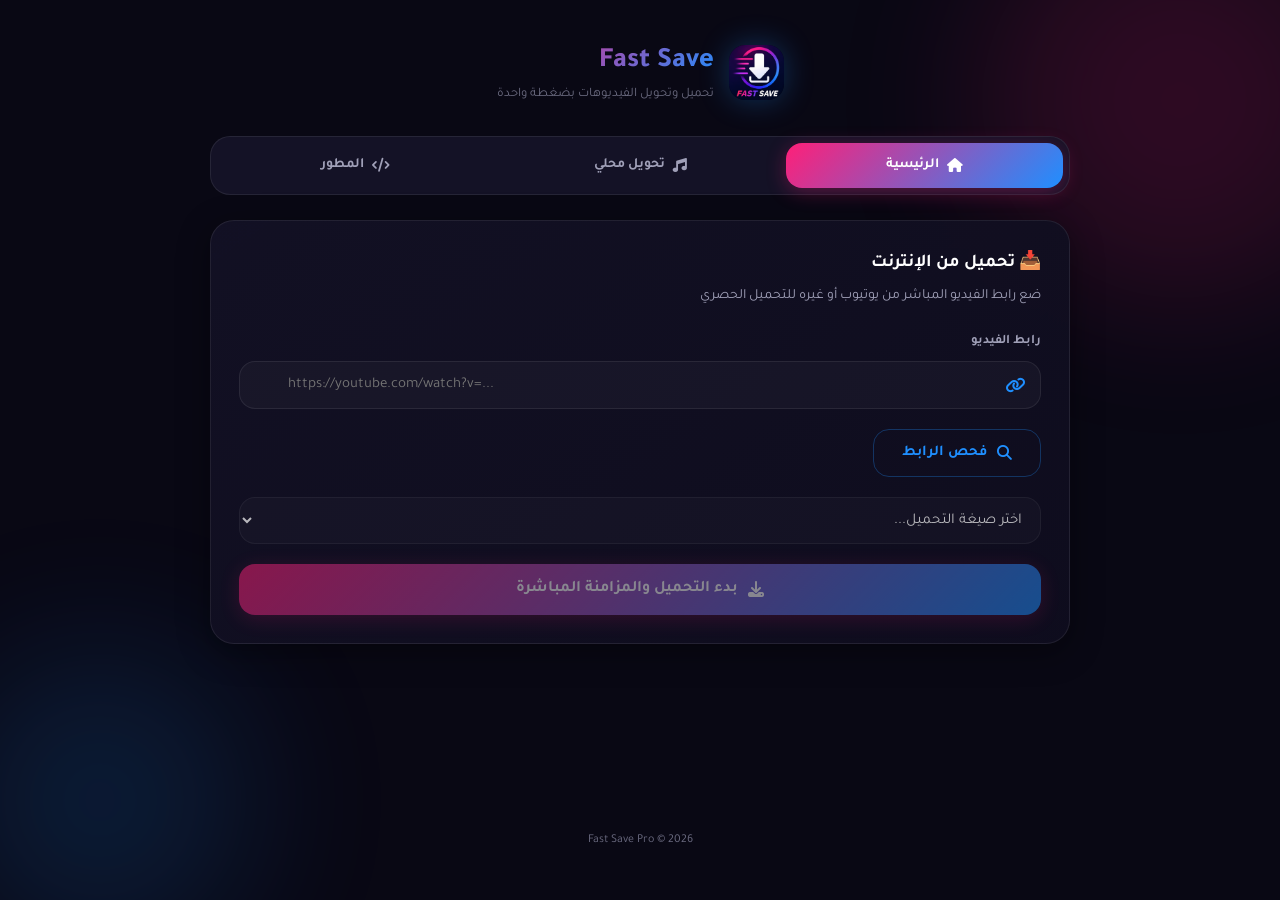
==== index.html @ 87eda882 "Update index.html" ====
<!DOCTYPE html>
<html lang="ar" dir="rtl">
<head>
    <meta charset="UTF-8">
    <meta name="viewport" content="width=device-width, initial-scale=1.0">
    <title>Fast Save - تحميل الفيديوهات والصوت</title>
    <link rel="icon" type="image/png" href="icon.png">
    <link href="https://fonts.googleapis.com/css2?family=Tajawal:wght@300;400;500;700;800;900&display=swap" rel="stylesheet">
    <link rel="stylesheet" href="https://cdnjs.cloudflare.com/ajax/libs/font-awesome/6.5.1/css/all.min.css">
    <style>
        :root {
            --bg-deep: #090814;
            --bg-card: #141226;
            --pink-neon: #FF1F78;
            --pink-glow: rgba(255, 31, 120, 0.3);
            --blue-electric: #1F8FFF;
            --blue-glow: rgba(31, 143, 255, 0.3);
            --text-primary: #ffffff;
            --text-secondary: #a0a0b8;
            --text-muted: #6b6b80;
            --border-subtle: rgba(255, 255, 255, 0.08);
            --shadow-card: 0 8px 32px rgba(0, 0, 0, 0.4);
            --gradient-pink-blue: linear-gradient(135deg, var(--pink-neon), var(--blue-electric));
            --gradient-card: linear-gradient(145deg, rgba(20, 18, 38, 0.9), rgba(15, 13, 30, 0.95));
        }

        * { margin: 0; padding: 0; box-sizing: border-box; }

        body {
            font-family: 'Tajawal', sans-serif;
            background: var(--bg-deep);
            color: var(--text-primary);
            min-height: 100vh;
            overflow-x: hidden;
            line-height: 1.6;
        }

        .bg-animation {
            position: fixed; top: 0; left: 0; width: 100%; height: 100%;
            z-index: 0; overflow: hidden; pointer-events: none;
        }

        .bg-animation .orb {
            position: absolute; border-radius: 50%; filter: blur(80px); opacity: 0.15;
            animation: float 20s infinite ease-in-out;
        }

        .bg-animation .orb-1 { width: 400px; height: 400px; background: var(--pink-neon); top: -100px; right: -100px; }
        .bg-animation .orb-2 { width: 300px; height: 300px; background: var(--blue-electric); bottom: -50px; left: -50px; animation-delay: -5s; }

        @keyframes float {
            0%, 100% { transform: translate(0, 0) scale(1); }
            50% { transform: translate(-20px, 20px) scale(0.9); }
        }

        .app-container {
            position: relative; z-index: 2; max-width: 900px; margin: 0 auto;
            padding: 20px; min-height: 100vh; display: flex; flex-direction: column;
        }

        .app-header {
            display: flex; align-items: center; justify-content: center;
            padding: 20px 0 30px; gap: 15px;
        }

        .app-header .logo-icon {
            width: 55px; height: 55px; border-radius: 16px; display: flex;
            align-items: center; justify-content: center; overflow: hidden;
            box-shadow: 0 0 30px var(--blue-glow);
        }

        .app-header .logo-icon img { width: 100%; height: 100%; object-fit: cover; }

        .app-header h1 {
            font-size: 28px; font-weight: 800;
            background: var(--gradient-pink-blue);
            -webkit-background-clip: text; -webkit-text-fill-color: transparent;
        }

        .nav-tabs {
            display: flex; gap: 8px; margin-bottom: 25px; background: var(--bg-card);
            padding: 6px; border-radius: 20px; border: 1px solid var(--border-subtle);
        }

        .nav-tab {
            flex: 1; padding: 14px 20px; border: none; background: transparent;
            color: var(--text-secondary); font-family: 'Tajawal', sans-serif;
            font-size: 14px; font-weight: 600; border-radius: 16px; cursor: pointer;
            transition: all 0.3s; display: flex; align-items: center; justify-content: center; gap: 8px;
        }

        .nav-tab.active {
            color: var(--text-primary); background: var(--gradient-pink-blue);
            box-shadow: 0 4px 20px rgba(255, 31, 120, 0.3);
        }

        .card {
            background: var(--gradient-card); border: 1px solid var(--border-subtle);
            border-radius: 24px; padding: 28px; margin-bottom: 20px;
            box-shadow: var(--shadow-card); backdrop-filter: blur(20px);
        }

        .card-title { font-size: 18px; font-weight: 700; margin-bottom: 8px; }
        .card-desc { font-size: 14px; color: var(--text-secondary); margin-bottom: 24px; }

        .input-group { margin-bottom: 20px; }
        .input-label { display: block; font-size: 13px; font-weight: 600; color: var(--text-secondary); margin-bottom: 8px; }

        .input-wrapper { position: relative; }
        .input-wrapper i {
            position: absolute; right: 16px; top: 50%; transform: translateY(-50%);
            color: var(--blue-electric); font-size: 16px;
        }

        .input-field {
            width: 100%; padding: 14px 16px 14px 48px; background: rgba(255, 255, 255, 0.03);
            border: 1px solid var(--border-subtle); border-radius: 16px; color: var(--text-primary);
            font-family: 'Tajawal', sans-serif; font-size: 15px; outline: none; transition: all 0.3s;
        }

        .input-field:focus { border-color: var(--pink-neon); box-shadow: 0 0 0 3px var(--pink-glow); }

        .btn {
            display: inline-flex; align-items: center; justify-content: center; gap: 10px;
            padding: 14px 28px; border: none; border-radius: 16px; font-family: 'Tajawal', sans-serif;
            font-size: 15px; font-weight: 700; cursor: pointer; transition: all 0.3s;
        }

        .btn-primary { background: var(--gradient-pink-blue); color: white; box-shadow: 0 4px 20px var(--pink-glow); }
        .btn-primary:hover { transform: translateY(-2px); box-shadow: 0 8px 30px var(--pink-glow); }
        .btn-secondary { background: transparent; color: var(--blue-electric); border: 1px solid rgba(31, 143, 255, 0.3); }
        .btn-success { background: linear-gradient(135deg, #00c853, #00e676); color: white; }
        .btn:disabled { opacity: 0.5; cursor: not-allowed; transform: none !important; }
        .btn-full { width: 100%; padding: 16px; font-size: 16px; }

        .select-field {
            width: 100%; padding: 14px; background: rgba(255, 255, 255, 0.03);
            border: 1px solid var(--border-subtle); border-radius: 16px; color: var(--text-primary);
            font-family: 'Tajawal', sans-serif; font-size: 15px; outline: none; margin-bottom: 20px;
        }

        .select-field option { background: var(--bg-card); color: var(--text-primary); }

        .status-message {
            text-align: center; padding: 12px; border-radius: 12px; font-size: 14px;
            font-weight: 500; margin-top: 15px; display: none;
        }

        .status-message.show { display: block; }
        .status-info { background: rgba(31, 143, 255, 0.1); color: var(--blue-electric); border: 1px solid rgba(31, 143, 255, 0.2); }
        .status-success { background: rgba(0, 200, 83, 0.1); color: #00e676; border: 1px solid rgba(0, 200, 83, 0.2); }
        .status-error { background: rgba(255, 50, 50, 0.1); color: #ff5252; border: 1px solid rgba(255, 50, 50, 0.2); }

        .upload-area {
            border: 2px dashed rgba(31, 143, 255, 0.3); border-radius: 20px; padding: 40px 20px;
            text-align: center; cursor: pointer; transition: all 0.3s; margin-bottom: 20px;
        }

        .upload-area:hover { border-color: var(--blue-electric); background: rgba(31, 143, 255, 0.05); }

        .section { display: none; }
        .section.active { display: block; }

        .app-footer { text-align: center; padding: 30px 0; color: var(--text-muted); font-size: 12px; margin-top: auto; }

        .spinner {
            display: inline-block; width: 18px; height: 18px; border: 2px solid rgba(255, 255, 255, 0.3);
            border-top-color: white; border-radius: 50%; animation: spin 0.8s linear infinite;
        }
        @keyframes spin { to { transform: rotate(360deg); } }
    </style>
</head>
<body>
    <div class="bg-animation">
        <div class="orb orb-1"></div>
        <div class="orb orb-2"></div>
    </div>

    <div class="app-container">
        <!-- Header -->
        <header class="app-header">
            <div class="logo-icon">
                <img src="icon.png" alt="Fast Save Logo" onerror="this.style.display='none'">
            </div>
            <div>
                <h1>Fast Save</h1>
                <div style="font-size: 13px; color: var(--text-muted);">تحميل وتحويل الفيديوهات بضغطة واحدة</div>
            </div>
        </header>

        <!-- Navigation -->
        <nav class="nav-tabs">
            <button class="nav-tab active" onclick="switchTab(0)"><i class="fas fa-home"></i> <span>الرئيسية</span></button>
            <button class="nav-tab" onclick="switchTab(1)"><i class="fas fa-music"></i> <span>تحويل محلي</span></button>
            <button class="nav-tab" onclick="switchTab(2)"><i class="fas fa-code"></i> <span>المطور</span></button>
        </nav>

        <!-- Download Section -->
        <section class="section active" id="section-download">
            <div class="card">
                <h2 class="card-title">📥 تحميل من الإنترنت</h2>
                <p class="card-desc">ضع رابط الفيديو المباشر من يوتيوب أو غيره للتحميل الحصري</p>

                <div class="input-group">
                    <label class="input-label">رابط الفيديو</label>
                    <div class="input-wrapper">
                        <i class="fas fa-link"></i>
                        <input type="text" class="input-field" id="urlInput" placeholder="https://youtube.com/watch?v=..." dir="ltr">
                    </div>
                </div>

                <div style="margin-bottom: 20px;">
                    <button class="btn btn-secondary" id="checkBtn" onclick="checkLink()">
                        <i class="fas fa-search"></i> فحص الرابط
                    </button>
                </div>

                <select class="select-field" id="formatSelect" disabled>
                    <option value="">اختر صيغة التحميل...</option>
                </select>

                <button class="btn btn-primary btn-full" id="downloadBtn" disabled onclick="startDownload()">
                    <i class="fas fa-download"></i> بدء التحميل والمزامنة المباشرة
                </button>

                <div class="status-message" id="downloadStatus"></div>
            </div>
        </section>

        <!-- Convert Section -->
        <section class="section" id="section-convert">
            <div class="card">
                <h2 class="card-title">🎵 تحويل فيديو محلي إلى MP3</h2>
                <p class="card-desc">اختر ملف من جهازك واستخرج منه الصوت</p>

                <div class="upload-area" onclick="document.getElementById('videoInput').click()">
                    <i class="fas fa-cloud-upload-alt" style="font-size: 40px; color: var(--blue-electric); margin-bottom: 10px;"></i>
                    <h3>اضغط هنا لاختيار فيديو من جهازك</h3>
                </div>
                <input type="file" id="videoInput" accept="video/*" style="display: none;" onchange="handleFileSelect(event)">
                <div id="selectedVideoText" style="margin-bottom: 15px; font-size: 13px; color: var(--text-secondary);"></div>

                <button class="btn btn-primary btn-full" id="convertBtn" disabled onclick="startConvert()">
                    <i class="fas fa-music"></i> تحويل وتنزيل الصوت فوراً
                </button>

                <div class="status-message" id="convertStatus"></div>
            </div>
        </section>

        <!-- Developer Section -->
        <section class="section" id="section-developer">
            <div class="card" style="text-align: center;">
                <h2 style="font-size: 22px; font-weight: 800; margin-bottom: 5px;">Eng. Ahmed Abu Al-Diyar</h2>
                <p style="color: var(--pink-neon); font-size: 14px; font-weight: 600; margin-bottom: 20px;">Software & DevOps Engineer</p>
                <div style="display: flex; flex-direction: column; gap: 10px;">
                    <a href="https://wa.me/201552833826" target="_blank" class="btn btn-success" style="text-decoration: none;">
                        <i class="fab fa-whatsapp"></i> تواصل عبر الواتساب
                    </a>
                </div>
            </div>
        </section>

        <footer class="app-footer">
            <p>Fast Save Pro © 2026</p>
        </footer>
    </div>

    <script>
        // رابط دومين الباك إند المباشر على WispByte
        const BASE_URL = 'https://Fast-Save-Pro.wispbyte.app';

        function switchTab(index) {
            document.querySelectorAll('.nav-tab').forEach((tab, i) => tab.classList.toggle('active', i === index));
            document.querySelectorAll('.section').forEach((sec, i) => sec.classList.toggle('active', i === index));
        }

        // 1. فحص الرابط
        async function checkLink() {
            const url = document.getElementById('urlInput').value.trim();
            if (!url) return alert('يرجى إدخال الرابط أولاً!');

            const checkBtn = document.getElementById('checkBtn');
            const formatSelect = document.getElementById('formatSelect');
            const statusDiv = document.getElementById('downloadStatus');

            checkBtn.disabled = true;
            checkBtn.innerHTML = '<span class="spinner"></span> جاري الفحص...';
            statusDiv.className = 'status-message status-info show';
            statusDiv.textContent = 'جاري الاتصال بالسيرفر وفحص الرابط...';

            try {
                const response = await fetch(`${BASE_URL}/api/check`, {
                    method: 'POST',
                    headers: { 'Content-Type': 'application/json' },
                    body: JSON.stringify({ url })
                });

                const data = await response.json();

                if (response.ok && data.success) {
                    formatSelect.innerHTML = data.formats.map(f => `<option value="${f.id}">${f.label}</option>`).join('');
                    formatSelect.disabled = false;
                    document.getElementById('downloadBtn').disabled = false;
                    statusDiv.className = 'status-message status-success show';
                    statusDiv.textContent = `تم الفحص بنجاح: ${data.title}`;
                } else {
                    throw new Error(data.error || 'فشل الفحص');
                }
            } catch (err) {
                statusDiv.className = 'status-message status-error show';
                statusDiv.textContent = err.message || 'تعذر الاتصال بالسيرفر.';
            }

            checkBtn.disabled = false;
            checkBtn.innerHTML = '<i class="fas fa-search"></i> فحص الرابط';
        }

        // 2. التحميل المباشر
        function startDownload() {
            const url = document.getElementById('urlInput').value.trim();
            const format = document.getElementById('formatSelect').value;
            if (!url || !format) return;

            const statusDiv = document.getElementById('downloadStatus');
            statusDiv.className = 'status-message status-info show';
            statusDiv.textContent = 'جاري التحميل المعالج من السيرفر، سيبدأ تنزيل الملف على جهازك تلقائياً بعد لحظات...';

            // تحويل المستخدم لمسار التنزيل المباشر المخصص في الباك إند
            const downloadUrl = `${BASE_URL}/api/download?url=${encodeURIComponent(url)}&format=${encodeURIComponent(format)}`;
            window.location.href = downloadUrl;
        }

        // 3. تحويل الفيديو المحلي
        let selectedFile = null;
        function handleFileSelect(e) {
            if (e.target.files.length > 0) {
                selectedFile = e.target.files[0];
                document.getElementById('selectedVideoText').textContent = `الملف المختار: ${selectedFile.name}`;
                document.getElementById('convertBtn').disabled = false;
            }
        }

        async function startConvert() {
            if (!selectedFile) return;

            const statusDiv = document.getElementById('convertStatus');
            const convertBtn = document.getElementById('convertBtn');
            convertBtn.disabled = true;
            statusDiv.className = 'status-message status-info show';
            statusDiv.textContent = 'جاري رفع الملف وتحويله، يرجى الانتظار...';

            const formData = new FormData();
            formData.append('video', selectedFile);

            try {
                const response = await fetch(`${BASE_URL}/api/convert`, {
                    method: 'POST',
                    body: formData
                });

                if (response.ok) {
                    const blob = await response.blob();
                    const downloadUrl = window.URL.createObjectURL(blob);
                    const a = document.createElement('a');
                    a.href = downloadUrl;
                    a.download = 'converted.mp3';
                    document.body.appendChild(a);
                    a.click();
                    a.remove();

                    statusDiv.className = 'status-message status-success show';
                    statusDiv.textContent = 'تم التحويل والتنزيل بنجاح!';
                } else {
                    throw new Error('فشل التحويل');
                }
            } catch (err) {
                statusDiv.className = 'status-message status-error show';
                statusDiv.textContent = 'حدث خطأ أثناء عملية تحويل الصوت.';
            }
            convertBtn.disabled = false;
        }
    </script>
</body>
</html>
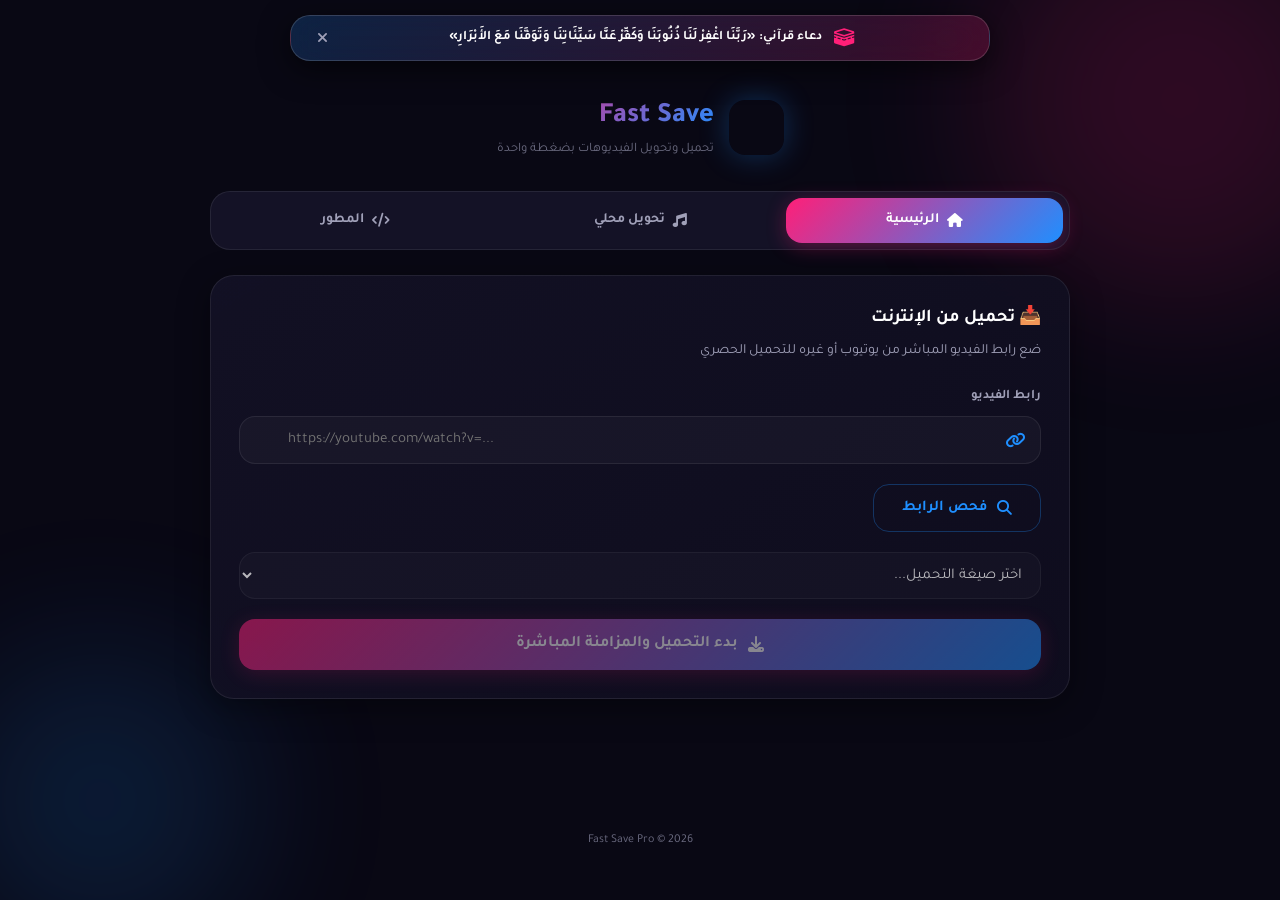
==== commit 0d7af2cd: "Create index.html" ====
--- a/index.html
+++ b/index.html
@@ -53,14 +53,73 @@
             50% { transform: translate(-20px, 20px) scale(0.9); }
         }
 
+        /* --- شريط الأذكار والأحاديث المتغير أعلى الصفحة --- */
+        .athkar-banner {
+            position: fixed;
+            top: 15px;
+            left: 50%;
+            transform: translateX(-50%);
+            z-index: 9999;
+            width: 92%;
+            max-width: 700px;
+            background: linear-gradient(135deg, rgba(31, 143, 255, 0.2), rgba(255, 31, 120, 0.2));
+            border: 1px solid rgba(255, 255, 255, 0.15);
+            backdrop-filter: blur(20px);
+            border-radius: 20px;
+            padding: 12px 20px;
+            display: flex;
+            align-items: center;
+            justify-content: space-between;
+            box-shadow: 0 8px 30px rgba(0, 0, 0, 0.6);
+            transition: all 0.5s ease;
+        }
+
+        .athkar-content {
+            display: flex;
+            align-items: center;
+            gap: 12px;
+            font-size: 13px;
+            font-weight: 600;
+            color: #ffffff;
+            width: 100%;
+            justify-content: center;
+        }
+
+        .athkar-content i {
+            color: var(--pink-neon);
+            font-size: 18px;
+            flex-shrink: 0;
+        }
+
+        .athkar-text {
+            transition: opacity 0.4s ease;
+            text-align: center;
+            line-height: 1.5;
+        }
+
+        .close-athkar {
+            background: none;
+            border: none;
+            color: var(--text-secondary);
+            font-size: 14px;
+            cursor: pointer;
+            padding: 2px 6px;
+            transition: color 0.3s;
+            flex-shrink: 0;
+        }
+
+        .close-athkar:hover {
+            color: var(--pink-neon);
+        }
+
         .app-container {
             position: relative; z-index: 2; max-width: 900px; margin: 0 auto;
-            padding: 20px; min-height: 100vh; display: flex; flex-direction: column;
+            padding: 85px 20px 20px; min-height: 100vh; display: flex; flex-direction: column;
         }
 
         .app-header {
             display: flex; align-items: center; justify-content: center;
-            padding: 20px 0 30px; gap: 15px;
+            padding: 10px 0 30px; gap: 15px;
         }
 
         .app-header .logo-icon {
@@ -129,7 +188,10 @@
         .btn-primary { background: var(--gradient-pink-blue); color: white; box-shadow: 0 4px 20px var(--pink-glow); }
         .btn-primary:hover { transform: translateY(-2px); box-shadow: 0 8px 30px var(--pink-glow); }
         .btn-secondary { background: transparent; color: var(--blue-electric); border: 1px solid rgba(31, 143, 255, 0.3); }
-        .btn-success { background: linear-gradient(135deg, #00c853, #00e676); color: white; }
+        .btn-success { background: linear-gradient(135deg, #25D366, #128C7E); color: white; box-shadow: 0 4px 15px rgba(37, 211, 102, 0.3); }
+        .btn-success:hover { transform: translateY(-2px); box-shadow: 0 8px 25px rgba(37, 211, 102, 0.5); }
+        .btn-telegram { background: linear-gradient(135deg, #0088cc, #005580); color: white; box-shadow: 0 4px 15px rgba(0, 136, 204, 0.3); }
+        .btn-telegram:hover { transform: translateY(-2px); box-shadow: 0 8px 25px rgba(0, 136, 204, 0.5); }
         .btn:disabled { opacity: 0.5; cursor: not-allowed; transform: none !important; }
         .btn-full { width: 100%; padding: 16px; font-size: 16px; }
 
@@ -161,6 +223,104 @@
         .section { display: none; }
         .section.active { display: block; }
 
+        /* --- تصميم بطاقة المطور الحديثة --- */
+        .developer-card-container {
+            display: flex;
+            justify-content: center;
+            align-items: center;
+            padding: 10px 0;
+        }
+
+        .developer-card {
+            background: linear-gradient(145deg, rgba(255, 31, 120, 0.08), rgba(31, 143, 255, 0.08));
+            border: 1px solid var(--border-subtle);
+            border-radius: 24px;
+            padding: 35px 25px;
+            width: 100%;
+            max-width: 400px;
+            text-align: center;
+            position: relative;
+            box-shadow: var(--shadow-card);
+            backdrop-filter: blur(20px);
+            transition: all 0.3s ease;
+        }
+
+        .developer-card:hover {
+            transform: translateY(-5px);
+            border-color: var(--pink-neon);
+            box-shadow: 0 12px 40px rgba(255, 31, 120, 0.25);
+        }
+
+        .dev-badge {
+            position: absolute;
+            top: 16px;
+            right: 16px;
+            background: rgba(31, 143, 255, 0.15);
+            color: var(--blue-electric);
+            border: 1px solid rgba(31, 143, 255, 0.3);
+            padding: 4px 12px;
+            border-radius: 20px;
+            font-size: 12px;
+            font-weight: 700;
+            display: inline-flex;
+            align-items: center;
+            gap: 6px;
+        }
+
+        .developer-avatar-wrapper {
+            position: relative;
+            width: 100px;
+            height: 100px;
+            margin: 15px auto 20px;
+        }
+
+        .developer-avatar {
+            width: 100%;
+            height: 100%;
+            border-radius: 50%;
+            background: var(--gradient-pink-blue);
+            display: flex;
+            align-items: center;
+            justify-content: center;
+            font-size: 45px;
+            color: #ffffff;
+            border: 3px solid var(--bg-deep);
+            box-shadow: 0 0 25px var(--pink-glow);
+            overflow: hidden;
+        }
+
+        .online-indicator {
+            position: absolute;
+            bottom: 4px;
+            right: 4px;
+            width: 16px;
+            height: 16px;
+            background-color: #00e676;
+            border: 3px solid var(--bg-deep);
+            border-radius: 50%;
+        }
+
+        .developer-name {
+            font-size: 20px;
+            font-weight: 800;
+            color: #ffffff;
+            margin-bottom: 4px;
+            letter-spacing: 0.5px;
+        }
+
+        .developer-title {
+            font-size: 13px;
+            color: var(--pink-neon);
+            font-weight: 600;
+            margin-bottom: 25px;
+        }
+
+        .social-buttons {
+            display: flex;
+            flex-direction: column;
+            gap: 12px;
+        }
+
         .app-footer { text-align: center; padding: 30px 0; color: var(--text-muted); font-size: 12px; margin-top: auto; }
 
         .spinner {
@@ -171,9 +331,19 @@
     </style>
 </head>
 <body>
+    <!-- خلفية تفاعلية -->
     <div class="bg-animation">
         <div class="orb orb-1"></div>
         <div class="orb orb-2"></div>
+    </div>
+
+    <!-- شريط الأذكار والأحاديث النبوية علوي -->
+    <div class="athkar-banner" id="athkarBanner">
+        <div class="athkar-content">
+            <i class="fas fa-kaaba"></i>
+            <span class="athkar-text" id="athkarText">جاري التحميل...</span>
+        </div>
+        <button class="close-athkar" onclick="document.getElementById('athkarBanner').style.display='none'"><i class="fas fa-times"></i></button>
     </div>
 
     <div class="app-container">
@@ -250,13 +420,33 @@
 
         <!-- Developer Section -->
         <section class="section" id="section-developer">
-            <div class="card" style="text-align: center;">
-                <h2 style="font-size: 22px; font-weight: 800; margin-bottom: 5px;">Eng. Ahmed Abu Al-Diyar</h2>
-                <p style="color: var(--pink-neon); font-size: 14px; font-weight: 600; margin-bottom: 20px;">Software & DevOps Engineer</p>
-                <div style="display: flex; flex-direction: column; gap: 10px;">
-                    <a href="https://wa.me/201552833826" target="_blank" class="btn btn-success" style="text-decoration: none;">
-                        <i class="fab fa-whatsapp"></i> تواصل عبر الواتساب
-                    </a>
+            <div class="developer-card-container">
+                <div class="developer-card">
+                    <div class="dev-badge">
+                        <i class="fas fa-code"></i> مطور الموقع
+                    </div>
+
+                    <div class="developer-avatar-wrapper">
+                        <div class="developer-avatar">
+                            <i class="fas fa-user-astronaut"></i>
+                        </div>
+                        <span class="online-indicator"></span>
+                    </div>
+
+                    <h3 class="developer-name">Eng. Ahmed Abo El-Diyar</h3>
+                    <p class="developer-title">Software & DevOps Engineer</p>
+
+                    <div class="social-buttons">
+                        <a href="https://wa.me/201552833826" target="_blank" class="btn btn-success btn-full" style="text-decoration: none;">
+                            <i class="fab fa-whatsapp" style="font-size: 18px;"></i>
+                            <span>تواصل عبر الواتساب</span>
+                        </a>
+
+                        <a href="https://t.me/+201552833826" target="_blank" class="btn btn-telegram btn-full" style="text-decoration: none;">
+                            <i class="fab fa-telegram-plane" style="font-size: 18px;"></i>
+                            <span>تواصل عبر التليجرام</span>
+                        </a>
+                    </div>
                 </div>
             </div>
         </section>
@@ -267,6 +457,40 @@
     </div>
 
     <script>
+        // --- مصفوفة غنية ومحدثة بالأذكار والأدعية والأحاديث النبوية الصحيحة ---
+        const athkarList = [
+            "ذكر: «سُبْحَانَ اللهِ وَبِحَمْدِهِ، عَدَدَ خَلْقِهِ وَرِضَا نَفْسِهِ وَزِنَةَ عَرْشِهِ وَمِدَادَ كَلِمَاتِهِ» (3 مرات)",
+            "ذكر: «سُبْحَانَ اللَّهِ، وَالْحَمْدُ لِلَّهِ، وَلا إِلَهَ إِلا اللَّهُ، وَاللَّهُ أَكْبَرُ، وَلا حَوْلَ وَلا قُوَّةَ إِلا بِاللَّهِ الْعَلِيِّ الْعَظِيمِ»",
+            "دعاء النبي ﷺ: «اللَّهُمَّ أَنْتَ الأَوَّلُ فَلَيْسَ قَبْلَكَ شَيْءٌ، وَأَنْتَ الآخِرُ فَلَيْسَ بَعْدَكَ شَيْءٌ، وَأَنْتَ الظَّاهِرُ فَلَيْسَ فَوْقَكَ شَيْءٌ، وَأَنْتَ الْبَاطِنُ فَلَيْسَ دُونَكَ شَيْءٌ، اقْضِ عَنَّا الدَّيْنَ وَأَغْنِنَا مِنَ الْفَقْرِ»",
+            "دعاء قرآني: «رَبَّنَا اغْفِرْ لَنَا ذُنُوبَنَا وَكَفِّرْ عَنَّا سَيِّئَاتِنَا وَتَوَفَّنَا مَعَ الأَبْرَارِ»",
+            "دعاء: «اللَّهُمَّ مَغْفِرَتُكَ أَوْسَعُ مِنْ ذُنُوبِي، وَرَحْمَتُكَ أَرْجَى عِنْدِي مِنْ عَمَلِي»",
+            "قال ﷺ: «كَلِمَتَانِ خَفِيفَتَانِ عَلَى اللِّسَانِ، ثَقِيلَتَانِ فِي الْمِيزَانِ: سُبْحَانَ اللَّهِ وَبِحَمْدِهِ، سُبْحَانَ اللَّهِ الْعَظِيمِ»",
+            "قال ﷺ: «مَنْ صَلَّى عَلَيَّ صَلاةً صَلَّى اللَّهُ عَلَيْهِ بِهَا عَشْرًا»",
+            "ذكر: «لا حَوْلَ وَلا قُوَّةَ إِلا بِاللَّهِ، كَنْزٌ مِنْ كُنُوزِ الْجَنَّةِ»",
+            "دعاء: «اللَّهُمَّ إِنِّي أَسْأَلُكَ عِلْمًا نَافِعًا، وَرِزْقًا طَيِّبًا، وَعَمَلًا مُتَقَبَّلًا»",
+            "ذكر: «أَسْتَغْفِرُ اللَّهَ الْعَظِيمَ الَّذِي لا إِلَهَ إِلا هُوَ الْحَيُّ الْقَيُّومُ وَأَتُوبُ إِلَيْهِ»",
+            "دعاء قرآني: «رَبَّنَا آتِنَا فِي الدُّنْيَا حَسَنَةً وَفِي الآخِرَةِ حَسَنَةً وَقِنَا عَذَابَ النَّارِ»",
+            "قال ﷺ: «أَفْضَلُ الذِّكْرِ: لا إِلَهَ إِلا اللَّهُ، وَأَفْضَلُ الدُّعَاءِ: الْحَمْدُ لِلَّهِ»"
+        ];
+
+        let currentAthkarIndex = Math.floor(Math.random() * athkarList.length);
+
+        function changeAthkar() {
+            const athkarTextEl = document.getElementById('athkarText');
+            athkarTextEl.style.opacity = 0;
+            setTimeout(() => {
+                currentAthkarIndex = (currentAthkarIndex + 1) % athkarList.length;
+                athkarTextEl.textContent = athkarList[currentAthkarIndex];
+                athkarTextEl.style.opacity = 1;
+            }, 400);
+        }
+
+        // عرض أول ذكر فور فتح الصفحة
+        document.getElementById('athkarText').textContent = athkarList[currentAthkarIndex];
+
+        // التغيير التلقائي كل 9 ثوانٍ لإعطاء وقت كافٍ لقراءة الأدعية الطويلة
+        setInterval(changeAthkar, 15000);
+
         // رابط دومين الباك إند المباشر على WispByte
         const BASE_URL = 'https://Fast-Save-Pro.wispbyte.app';
 
@@ -326,7 +550,6 @@
             statusDiv.className = 'status-message status-info show';
             statusDiv.textContent = 'جاري التحميل المعالج من السيرفر، سيبدأ تنزيل الملف على جهازك تلقائياً بعد لحظات...';
 
-            // تحويل المستخدم لمسار التنزيل المباشر المخصص في الباك إند
             const downloadUrl = `${BASE_URL}/api/download?url=${encodeURIComponent(url)}&format=${encodeURIComponent(format)}`;
             window.location.href = downloadUrl;
         }
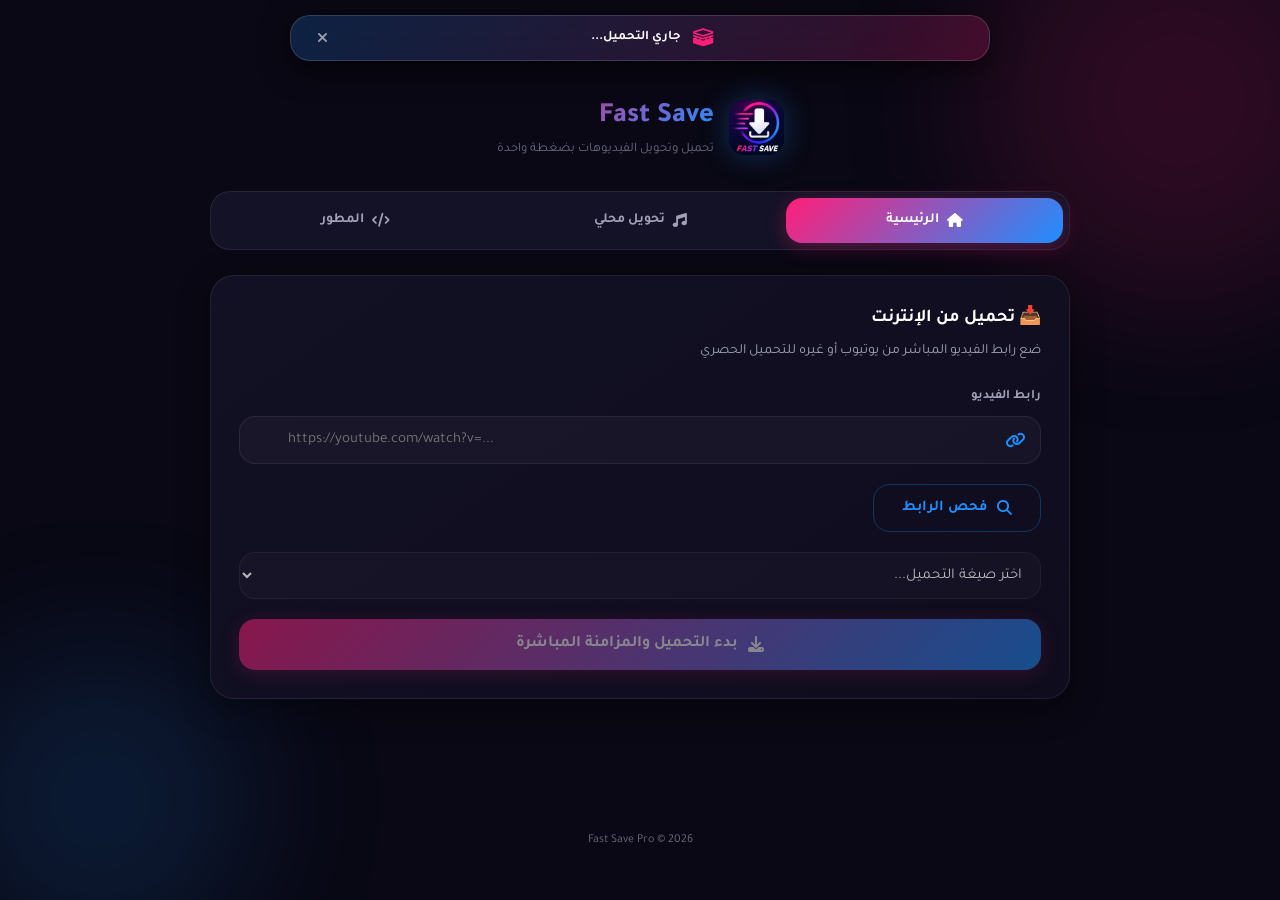
==== commit aa01b98e: "Update index.html" ====
--- a/index.html
+++ b/index.html
@@ -3,6 +3,7 @@
 <head>
     <meta charset="UTF-8">
     <meta name="viewport" content="width=device-width, initial-scale=1.0">
+    <meta name="google-site-verification" content="MylgNYxDwXEJwP5jCUwEajBStq6me9Ym2tGTrP4hOaU" />
     <title>Fast Save - تحميل الفيديوهات والصوت</title>
     <link rel="icon" type="image/png" href="icon.png">
     <link href="https://fonts.googleapis.com/css2?family=Tajawal:wght@300;400;500;700;800;900&display=swap" rel="stylesheet">
@@ -488,7 +489,7 @@
         // عرض أول ذكر فور فتح الصفحة
         document.getElementById('athkarText').textContent = athkarList[currentAthkarIndex];
 
-        // التغيير التلقائي كل 9 ثوانٍ لإعطاء وقت كافٍ لقراءة الأدعية الطويلة
+        // التغيير التلقائي كل 15 ثانية لإعطاء وقت كافٍ لقراءة الأدعية الطويلة
         setInterval(changeAthkar, 15000);
 
         // رابط دومين الباك إند المباشر على WispByte
@@ -588,7 +589,7 @@
                     const a = document.createElement('a');
                     a.href = downloadUrl;
                     a.download = 'converted.mp3';
-                    document.body.appendChild(a);
+                    document.body.appendChild a);
                     a.click();
                     a.remove();
 
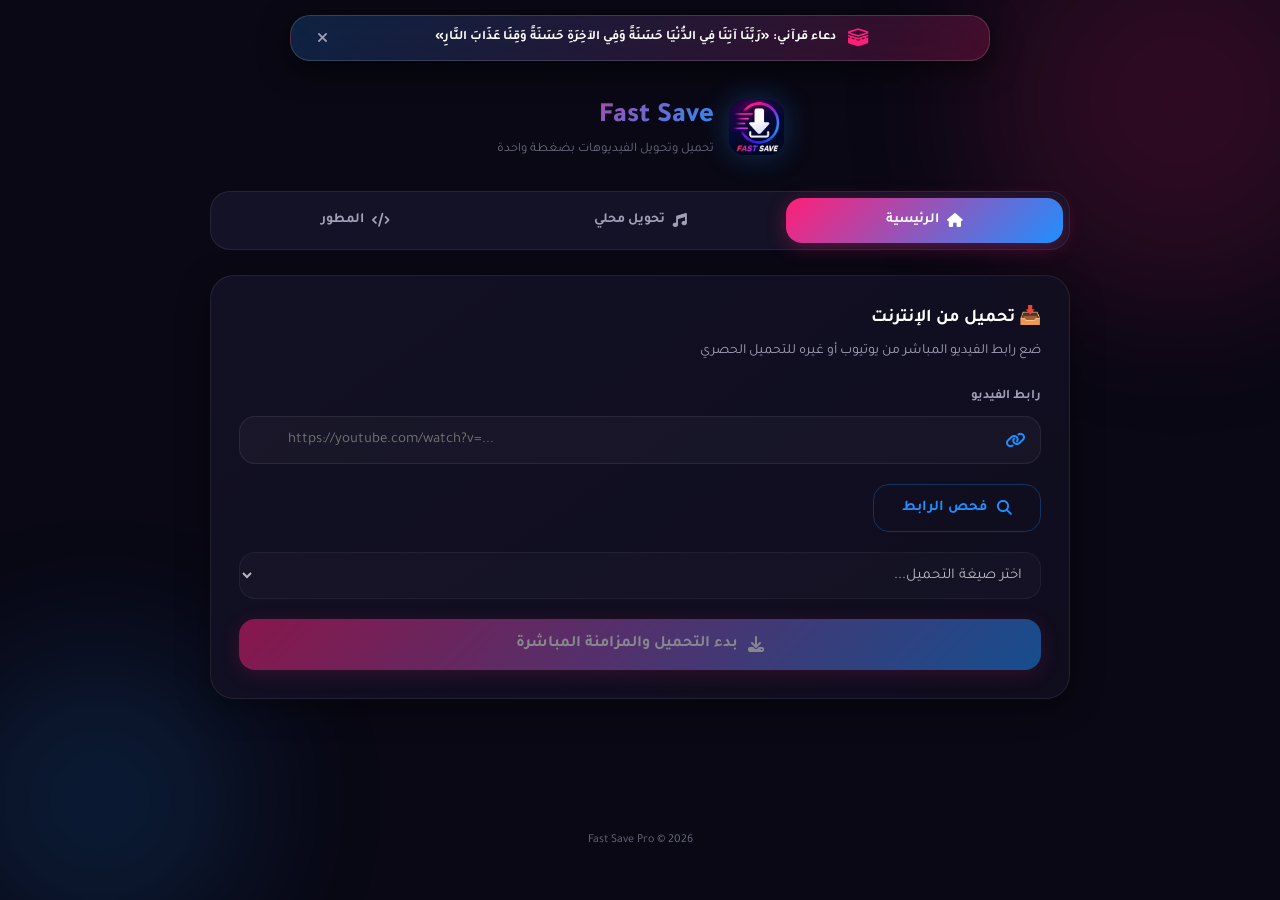
==== commit 7198acbd: "Update index.html" ====
--- a/index.html
+++ b/index.html
@@ -489,7 +489,7 @@
         // عرض أول ذكر فور فتح الصفحة
         document.getElementById('athkarText').textContent = athkarList[currentAthkarIndex];
 
-        // التغيير التلقائي كل 15 ثانية لإعطاء وقت كافٍ لقراءة الأدعية الطويلة
+        // التغيير التلقائي كل 15 ثانية
         setInterval(changeAthkar, 15000);
 
         // رابط دومين الباك إند المباشر على WispByte
@@ -499,6 +499,9 @@
             document.querySelectorAll('.nav-tab').forEach((tab, i) => tab.classList.toggle('active', i === index));
             document.querySelectorAll('.section').forEach((sec, i) => sec.classList.toggle('active', i === index));
         }
+
+        // تخزين الروابط المستخرجة مؤقتاً للتحميل المباشر
+        let formatsMap = {};
 
         // 1. فحص الرابط
         async function checkLink() {
@@ -524,7 +527,17 @@
                 const data = await response.json();
 
                 if (response.ok && data.success) {
-                    formatSelect.innerHTML = data.formats.map(f => `<option value="${f.id}">${f.label}</option>`).join('');
+                    formatsMap = {};
+                    formatSelect.innerHTML = '<option value="">اختر صيغة التحميل...</option>';
+                    
+                    data.formats.forEach(f => {
+                        formatsMap[f.id] = f.url;
+                        const opt = document.createElement('option');
+                        opt.value = f.id;
+                        opt.textContent = f.label;
+                        formatSelect.appendChild(opt);
+                    });
+
                     formatSelect.disabled = false;
                     document.getElementById('downloadBtn').disabled = false;
                     statusDiv.className = 'status-message status-success show';
@@ -541,18 +554,20 @@
             checkBtn.innerHTML = '<i class="fas fa-search"></i> فحص الرابط';
         }
 
-        // 2. التحميل المباشر
+        // 2. التحميل المباشر بالروابط الصحيحة المستخرجة
         function startDownload() {
-            const url = document.getElementById('urlInput').value.trim();
-            const format = document.getElementById('formatSelect').value;
-            if (!url || !format) return;
+            const formatId = document.getElementById('formatSelect').value;
+            if (!formatId || !formatsMap[formatId]) {
+                alert('يرجى اختيار الصيغة المطلوبة أولاً!');
+                return;
+            }
 
             const statusDiv = document.getElementById('downloadStatus');
             statusDiv.className = 'status-message status-info show';
-            statusDiv.textContent = 'جاري التحميل المعالج من السيرفر، سيبدأ تنزيل الملف على جهازك تلقائياً بعد لحظات...';
-
-            const downloadUrl = `${BASE_URL}/api/download?url=${encodeURIComponent(url)}&format=${encodeURIComponent(format)}`;
-            window.location.href = downloadUrl;
+            statusDiv.textContent = 'جاري بدء التنزيل على جهازك...';
+
+            // فتح الرابط المباشر للفيديو أو الصوت في نافذة جديدة ليبدأ التحميل فورا
+            window.open(formatsMap[formatId], '_blank');
         }
 
         // 3. تحويل الفيديو المحلي
@@ -572,7 +587,7 @@
             const convertBtn = document.getElementById('convertBtn');
             convertBtn.disabled = true;
             statusDiv.className = 'status-message status-info show';
-            statusDiv.textContent = 'جاري رفع الملف وتحويله، يرجى الانتظار...';
+            statusDiv.textContent = 'جاري رفع الملف وتحويله بواسطة FFmpeg، يرجى الانتظار...';
 
             const formData = new FormData();
             formData.append('video', selectedFile);
@@ -589,9 +604,10 @@
                     const a = document.createElement('a');
                     a.href = downloadUrl;
                     a.download = 'converted.mp3';
-                    document.body.appendChild a);
+                    document.body.appendChild(a); // تم تصحيح الخطأ هنا
                     a.click();
                     a.remove();
+                    window.URL.revokeObjectURL(downloadUrl);
 
                     statusDiv.className = 'status-message status-success show';
                     statusDiv.textContent = 'تم التحويل والتنزيل بنجاح!';
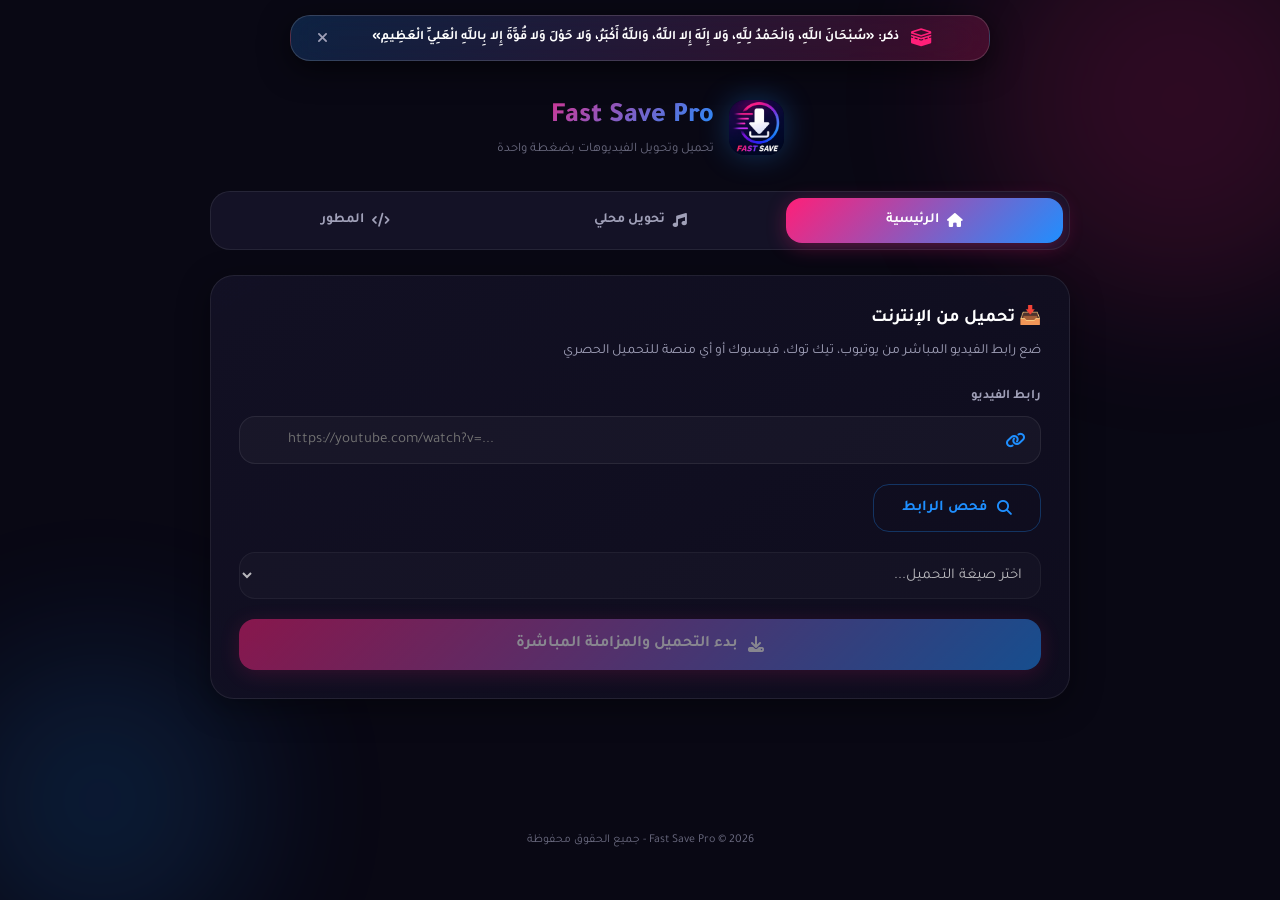
==== commit bbead65a: "Update index.html" ====
--- a/index.html
+++ b/index.html
@@ -4,7 +4,21 @@
     <meta charset="UTF-8">
     <meta name="viewport" content="width=device-width, initial-scale=1.0">
     <meta name="google-site-verification" content="MylgNYxDwXEJwP5jCUwEajBStq6me9Ym2tGTrP4hOaU" />
-    <title>Fast Save - تحميل الفيديوهات والصوت</title>
+    
+    <!-- SEO & Keywords المحسنة بكمية ضخمة للسيطرة على محركات البحث -->
+    <title>Fast Save Pro - تحميل الفيديوهات والصوت من جميع المنصات وتحويل MP4 إلى MP3 مجاناً</title>
+    <meta name="description" content="أفضل موقع Fast Save لتحميل الفيديوهات من يوتيوب، تيك توك، فيسبوك، انستجرام، وتويتر بجودة عالية، مع ميزة تحويل الفيديو المحلي إلى صوت MP3 أونلاين وبسرعة فائقة.">
+    <meta name="keywords" content="تحميل فيديوهات, تحميل فيديوهات من الإنترنت, تحميل فيديوهات من الرابط, مواقع تحميل فيديوهات, تحميل فيديو يوتيوب, تحميل فيديو تيك توك بدون علامة مائية, تحميل من انستجرام, تحميل من فيسبوك, تحميل من جميع المنصات, تحويل فيديو لصوت, تحويل mp4 إلى mp3, استخراج الصوت من الفيديو, تنزيل مقاطع فيديو, Fast Save, Fast Save Pro, تحميل بجودة عالية, موقع تحميل فيديوهات مجاني, تحميل فيديوهات برابط مباشر, مشغل ومتنزِل الفيديوهات">
+    <meta name="author" content="Eng. Ahmed Abo El-Diyar">
+
+    <!-- Open Graph Tags للمشاركة الاحترافية على واتساب وتليجرام -->
+    <meta property="og:title" content="Fast Save Pro - تحميل وتحويل الفيديوهات والصوتيات أونلاين">
+    <meta property="og:description" content="حمّل أي فيديو من الإنترنت أو حوله لصوت MP3 بضغطة زر واحدة وبدون إعلانات مزعجة. جربه الآن!">
+    <meta property="og:image" content="https://fast-save-pro.pages.dev/icon.png">
+    <meta property="og:url" content="https://fast-save-pro.pages.dev/">
+    <meta property="og:type" content="website">
+    <meta property="og:site_name" content="Fast Save Pro">
+
     <link rel="icon" type="image/png" href="icon.png">
     <link href="https://fonts.googleapis.com/css2?family=Tajawal:wght@300;400;500;700;800;900&display=swap" rel="stylesheet">
     <link rel="stylesheet" href="https://cdnjs.cloudflare.com/ajax/libs/font-awesome/6.5.1/css/all.min.css">
@@ -224,32 +238,23 @@
         .section { display: none; }
         .section.active { display: block; }
 
-        /* --- تصميم بطاقة المطور الحديثة --- */
+        /* --- تصميم بطاقة المطور المحسنة داخل الفريم تماماً --- */
         .developer-card-container {
             display: flex;
             justify-content: center;
             align-items: center;
-            padding: 10px 0;
+            width: 100%;
         }
 
         .developer-card {
             background: linear-gradient(145deg, rgba(255, 31, 120, 0.08), rgba(31, 143, 255, 0.08));
             border: 1px solid var(--border-subtle);
-            border-radius: 24px;
-            padding: 35px 25px;
+            border-radius: 20px;
+            padding: 25px 20px;
             width: 100%;
-            max-width: 400px;
             text-align: center;
             position: relative;
-            box-shadow: var(--shadow-card);
-            backdrop-filter: blur(20px);
-            transition: all 0.3s ease;
-        }
-
-        .developer-card:hover {
-            transform: translateY(-5px);
-            border-color: var(--pink-neon);
-            box-shadow: 0 12px 40px rgba(255, 31, 120, 0.25);
+            box-sizing: border-box;
         }
 
         .dev-badge {
@@ -270,9 +275,9 @@
 
         .developer-avatar-wrapper {
             position: relative;
-            width: 100px;
-            height: 100px;
-            margin: 15px auto 20px;
+            width: 90px;
+            height: 90px;
+            margin: 10px auto 15px;
         }
 
         .developer-avatar {
@@ -283,7 +288,7 @@
             display: flex;
             align-items: center;
             justify-content: center;
-            font-size: 45px;
+            font-size: 40px;
             color: #ffffff;
             border: 3px solid var(--bg-deep);
             box-shadow: 0 0 25px var(--pink-glow);
@@ -292,28 +297,27 @@
 
         .online-indicator {
             position: absolute;
-            bottom: 4px;
-            right: 4px;
-            width: 16px;
-            height: 16px;
+            bottom: 2px;
+            right: 2px;
+            width: 14px;
+            height: 14px;
             background-color: #00e676;
-            border: 3px solid var(--bg-deep);
+            border: 2px solid var(--bg-deep);
             border-radius: 50%;
         }
 
         .developer-name {
-            font-size: 20px;
+            font-size: 19px;
             font-weight: 800;
             color: #ffffff;
             margin-bottom: 4px;
-            letter-spacing: 0.5px;
         }
 
         .developer-title {
             font-size: 13px;
             color: var(--pink-neon);
             font-weight: 600;
-            margin-bottom: 25px;
+            margin-bottom: 20px;
         }
 
         .social-buttons {
@@ -354,7 +358,7 @@
                 <img src="icon.png" alt="Fast Save Logo" onerror="this.style.display='none'">
             </div>
             <div>
-                <h1>Fast Save</h1>
+                <h1>Fast Save Pro</h1>
                 <div style="font-size: 13px; color: var(--text-muted);">تحميل وتحويل الفيديوهات بضغطة واحدة</div>
             </div>
         </header>
@@ -370,7 +374,7 @@
         <section class="section active" id="section-download">
             <div class="card">
                 <h2 class="card-title">📥 تحميل من الإنترنت</h2>
-                <p class="card-desc">ضع رابط الفيديو المباشر من يوتيوب أو غيره للتحميل الحصري</p>
+                <p class="card-desc">ضع رابط الفيديو المباشر من يوتيوب، تيك توك، فيسبوك أو أي منصة للتحميل الحصري</p>
 
                 <div class="input-group">
                     <label class="input-label">رابط الفيديو</label>
@@ -402,7 +406,7 @@
         <section class="section" id="section-convert">
             <div class="card">
                 <h2 class="card-title">🎵 تحويل فيديو محلي إلى MP3</h2>
-                <p class="card-desc">اختر ملف من جهازك واستخرج منه الصوت</p>
+                <p class="card-desc">اختر ملف من جهازك واستخرج منه الصوت بجودة عالية</p>
 
                 <div class="upload-area" onclick="document.getElementById('videoInput').click()">
                     <i class="fas fa-cloud-upload-alt" style="font-size: 40px; color: var(--blue-electric); margin-bottom: 10px;"></i>
@@ -419,41 +423,46 @@
             </div>
         </section>
 
-        <!-- Developer Section -->
+        <!-- Developer Section (تم إصلاح الفريم وجعله متناسقاً بالكامل) -->
         <section class="section" id="section-developer">
-            <div class="developer-card-container">
-                <div class="developer-card">
-                    <div class="dev-badge">
-                        <i class="fas fa-code"></i> مطور الموقع
-                    </div>
-
-                    <div class="developer-avatar-wrapper">
-                        <div class="developer-avatar">
-                            <i class="fas fa-user-astronaut"></i>
+            <div class="card">
+                <h2 class="card-title">👨‍💻 معلومات المطور</h2>
+                <p class="card-desc">تواصل مع مطور المنصة لأي استفسار أو دعم فني</p>
+                
+                <div class="developer-card-container">
+                    <div class="developer-card">
+                        <div class="dev-badge">
+                            <i class="fas fa-code"></i> المبرمج
                         </div>
-                        <span class="online-indicator"></span>
-                    </div>
-
-                    <h3 class="developer-name">Eng. Ahmed Abo El-Diyar</h3>
-                    <p class="developer-title">Software & DevOps Engineer</p>
-
-                    <div class="social-buttons">
-                        <a href="https://wa.me/201552833826" target="_blank" class="btn btn-success btn-full" style="text-decoration: none;">
-                            <i class="fab fa-whatsapp" style="font-size: 18px;"></i>
-                            <span>تواصل عبر الواتساب</span>
-                        </a>
-
-                        <a href="https://t.me/+201552833826" target="_blank" class="btn btn-telegram btn-full" style="text-decoration: none;">
-                            <i class="fab fa-telegram-plane" style="font-size: 18px;"></i>
-                            <span>تواصل عبر التليجرام</span>
-                        </a>
+
+                        <div class="developer-avatar-wrapper">
+                            <div class="developer-avatar">
+                                <i class="fas fa-user-astronaut"></i>
+                            </div>
+                            <span class="online-indicator"></span>
+                        </div>
+
+                        <h3 class="developer-name">Eng. Ahmed Abo El-Diyar</h3>
+                        <p class="developer-title">Software & DevOps Engineer</p>
+
+                        <div class="social-buttons">
+                            <a href="https://wa.me/201552833826" target="_blank" class="btn btn-success btn-full" style="text-decoration: none;">
+                                <i class="fab fa-whatsapp" style="font-size: 18px;"></i>
+                                <span>تواصل عبر الواتساب</span>
+                            </a>
+
+                            <a href="https://t.me/+201552833826" target="_blank" class="btn btn-telegram btn-full" style="text-decoration: none;">
+                                <i class="fab fa-telegram-plane" style="font-size: 18px;"></i>
+                                <span>تواصل عبر التليجرام</span>
+                            </a>
+                        </div>
                     </div>
                 </div>
             </div>
         </section>
 
         <footer class="app-footer">
-            <p>Fast Save Pro © 2026</p>
+            <p>Fast Save Pro © 2026 - جميع الحقوق محفوظة</p>
         </footer>
     </div>
 
@@ -486,13 +495,9 @@
             }, 400);
         }
 
-        // عرض أول ذكر فور فتح الصفحة
         document.getElementById('athkarText').textContent = athkarList[currentAthkarIndex];
-
-        // التغيير التلقائي كل 15 ثانية
         setInterval(changeAthkar, 15000);
 
-        // رابط دومين الباك إند المباشر على WispByte
         const BASE_URL = 'https://Fast-Save-Pro.wispbyte.app';
 
         function switchTab(index) {
@@ -500,10 +505,8 @@
             document.querySelectorAll('.section').forEach((sec, i) => sec.classList.toggle('active', i === index));
         }
 
-        // تخزين الروابط المستخرجة مؤقتاً للتحميل المباشر
         let formatsMap = {};
 
-        // 1. فحص الرابط
         async function checkLink() {
             const url = document.getElementById('urlInput').value.trim();
             if (!url) return alert('يرجى إدخال الرابط أولاً!');
@@ -554,7 +557,6 @@
             checkBtn.innerHTML = '<i class="fas fa-search"></i> فحص الرابط';
         }
 
-        // 2. التحميل المباشر بالروابط الصحيحة المستخرجة
         function startDownload() {
             const formatId = document.getElementById('formatSelect').value;
             if (!formatId || !formatsMap[formatId]) {
@@ -566,11 +568,9 @@
             statusDiv.className = 'status-message status-info show';
             statusDiv.textContent = 'جاري بدء التنزيل على جهازك...';
 
-            // فتح الرابط المباشر للفيديو أو الصوت في نافذة جديدة ليبدأ التحميل فورا
             window.open(formatsMap[formatId], '_blank');
         }
 
-        // 3. تحويل الفيديو المحلي
         let selectedFile = null;
         function handleFileSelect(e) {
             if (e.target.files.length > 0) {
@@ -604,7 +604,7 @@
                     const a = document.createElement('a');
                     a.href = downloadUrl;
                     a.download = 'converted.mp3';
-                    document.body.appendChild(a); // تم تصحيح الخطأ هنا
+                    document.body.appendChild(a);
                     a.click();
                     a.remove();
                     window.URL.revokeObjectURL(downloadUrl);
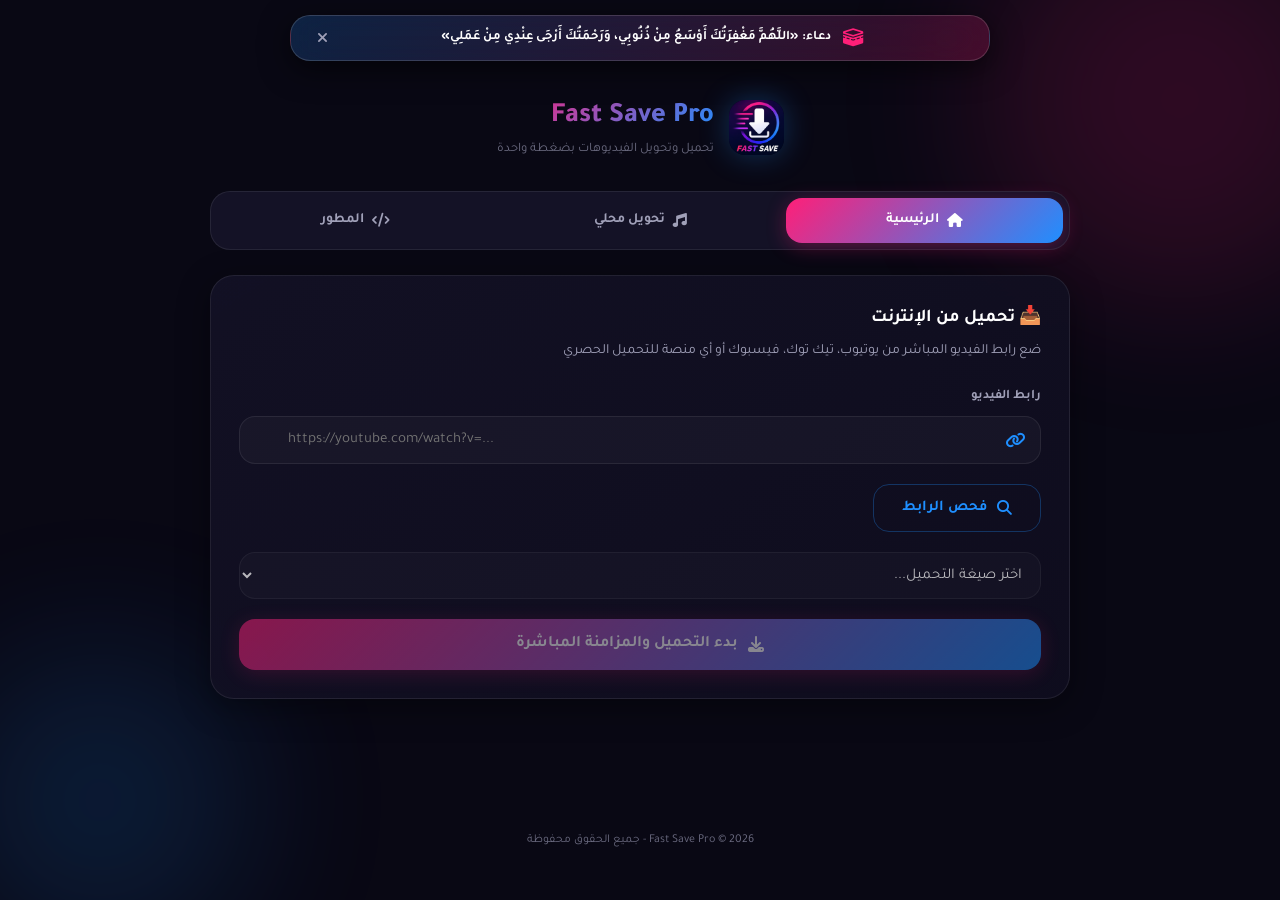
==== commit 64cc4c2c: "Update index.html" ====
--- a/index.html
+++ b/index.html
@@ -5,10 +5,10 @@
     <meta name="viewport" content="width=device-width, initial-scale=1.0">
     <meta name="google-site-verification" content="MylgNYxDwXEJwP5jCUwEajBStq6me9Ym2tGTrP4hOaU" />
     
-    <!-- SEO & Keywords المحسنة بكمية ضخمة للسيطرة على محركات البحث -->
+    <!-- SEO & Keywords المحسنة بكمية ضخمة جداً للسيطرة المطلقة على محركات البحث -->
     <title>Fast Save Pro - تحميل الفيديوهات والصوت من جميع المنصات وتحويل MP4 إلى MP3 مجاناً</title>
-    <meta name="description" content="أفضل موقع Fast Save لتحميل الفيديوهات من يوتيوب، تيك توك، فيسبوك، انستجرام، وتويتر بجودة عالية، مع ميزة تحويل الفيديو المحلي إلى صوت MP3 أونلاين وبسرعة فائقة.">
-    <meta name="keywords" content="تحميل فيديوهات, تحميل فيديوهات من الإنترنت, تحميل فيديوهات من الرابط, مواقع تحميل فيديوهات, تحميل فيديو يوتيوب, تحميل فيديو تيك توك بدون علامة مائية, تحميل من انستجرام, تحميل من فيسبوك, تحميل من جميع المنصات, تحويل فيديو لصوت, تحويل mp4 إلى mp3, استخراج الصوت من الفيديو, تنزيل مقاطع فيديو, Fast Save, Fast Save Pro, تحميل بجودة عالية, موقع تحميل فيديوهات مجاني, تحميل فيديوهات برابط مباشر, مشغل ومتنزِل الفيديوهات">
+    <meta name="description" content="أفضل موقع Fast Save لتحميل الفيديوهات من يوتيوب، تيك توك، فيسبوك، انستجرام، وتويتر بجودة عالية، مع ميزة تحويل الفيديو المحلي إلى صوت MP3 أونلاين وبسرعة فائقة. موقع تحميل وتنزيل الفيديوهات بالرابط المباشر وبدون إعلانات.">
+    <meta name="keywords" content="تحميل فيديوهات, تحميل فيديوهات من الإنترنت, تحميل فيديوهات من الرابط, مواقع تحميل فيديوهات, موقع تحميل فيديوهات مجاني, تحميل فيديو يوتيوب, تحميل فيديو تيك توك بدون علامة مائية, تحميل من انستجرام, تحميل من فيسبوك, تحميل من تويتر, تحميل من جميع المنصات, تحويل فيديو لصوت, تحويل mp4 إلى mp3, استخراج الصوت من الفيديو, تنزيل مقاطع فيديو, Fast Save, Fast Save Pro, تحميل بجودة عالية, تحميل فيديوهات برابط مباشر, مشغل ومتنزِل الفيديوهات, تحميل فيديو من السوشيال ميديا, حفظ الفيديوهات للجوال, تنزيل أغاني mp3, تحويل الفيديو إلى موسيقى, أداة تحميل الفيديوهات اونلاين">
     <meta name="author" content="Eng. Ahmed Abo El-Diyar">
 
     <!-- Open Graph Tags للمشاركة الاحترافية على واتساب وتليجرام -->
@@ -238,19 +238,12 @@
         .section { display: none; }
         .section.active { display: block; }
 
-        /* --- تصميم بطاقة المطور المحسنة داخل الفريم تماماً --- */
-        .developer-card-container {
-            display: flex;
-            justify-content: center;
-            align-items: center;
-            width: 100%;
-        }
-
+        /* --- تعديل وتنسيق بطاقة المطور لتبقى داخل الفريم تماماً ومضبوطة بدقة --- */
         .developer-card {
-            background: linear-gradient(145deg, rgba(255, 31, 120, 0.08), rgba(31, 143, 255, 0.08));
+            background: linear-gradient(145deg, rgba(255, 31, 120, 0.05), rgba(31, 143, 255, 0.05));
             border: 1px solid var(--border-subtle);
-            border-radius: 20px;
-            padding: 25px 20px;
+            border-radius: 16px;
+            padding: 20px 15px;
             width: 100%;
             text-align: center;
             position: relative;
@@ -259,25 +252,25 @@
 
         .dev-badge {
             position: absolute;
-            top: 16px;
-            right: 16px;
+            top: 12px;
+            right: 12px;
             background: rgba(31, 143, 255, 0.15);
             color: var(--blue-electric);
             border: 1px solid rgba(31, 143, 255, 0.3);
-            padding: 4px 12px;
+            padding: 3px 10px;
             border-radius: 20px;
-            font-size: 12px;
+            font-size: 11px;
             font-weight: 700;
             display: inline-flex;
             align-items: center;
-            gap: 6px;
+            gap: 5px;
         }
 
         .developer-avatar-wrapper {
             position: relative;
-            width: 90px;
-            height: 90px;
-            margin: 10px auto 15px;
+            width: 80px;
+            height: 80px;
+            margin: 5px auto 12px;
         }
 
         .developer-avatar {
@@ -288,10 +281,10 @@
             display: flex;
             align-items: center;
             justify-content: center;
-            font-size: 40px;
+            font-size: 35px;
             color: #ffffff;
             border: 3px solid var(--bg-deep);
-            box-shadow: 0 0 25px var(--pink-glow);
+            box-shadow: 0 0 20px var(--pink-glow);
             overflow: hidden;
         }
 
@@ -299,31 +292,31 @@
             position: absolute;
             bottom: 2px;
             right: 2px;
-            width: 14px;
-            height: 14px;
+            width: 12px;
+            height: 12px;
             background-color: #00e676;
             border: 2px solid var(--bg-deep);
             border-radius: 50%;
         }
 
         .developer-name {
-            font-size: 19px;
+            font-size: 18px;
             font-weight: 800;
             color: #ffffff;
-            margin-bottom: 4px;
+            margin-bottom: 2px;
         }
 
         .developer-title {
-            font-size: 13px;
+            font-size: 12px;
             color: var(--pink-neon);
             font-weight: 600;
-            margin-bottom: 20px;
+            margin-bottom: 15px;
         }
 
         .social-buttons {
             display: flex;
             flex-direction: column;
-            gap: 12px;
+            gap: 10px;
         }
 
         .app-footer { text-align: center; padding: 30px 0; color: var(--text-muted); font-size: 12px; margin-top: auto; }
@@ -423,39 +416,37 @@
             </div>
         </section>
 
-        <!-- Developer Section (تم إصلاح الفريم وجعله متناسقاً بالكامل) -->
+        <!-- Developer Section (داخل الفريم تماماً ومضبوط بإحكام) -->
         <section class="section" id="section-developer">
             <div class="card">
                 <h2 class="card-title">👨‍💻 معلومات المطور</h2>
                 <p class="card-desc">تواصل مع مطور المنصة لأي استفسار أو دعم فني</p>
                 
-                <div class="developer-card-container">
-                    <div class="developer-card">
-                        <div class="dev-badge">
-                            <i class="fas fa-code"></i> المبرمج
+                <div class="developer-card">
+                    <div class="dev-badge">
+                        <i class="fas fa-code"></i> المبرمج
+                    </div>
+
+                    <div class="developer-avatar-wrapper">
+                        <div class="developer-avatar">
+                            <i class="fas fa-user-astronaut"></i>
                         </div>
-
-                        <div class="developer-avatar-wrapper">
-                            <div class="developer-avatar">
-                                <i class="fas fa-user-astronaut"></i>
-                            </div>
-                            <span class="online-indicator"></span>
-                        </div>
-
-                        <h3 class="developer-name">Eng. Ahmed Abo El-Diyar</h3>
-                        <p class="developer-title">Software & DevOps Engineer</p>
-
-                        <div class="social-buttons">
-                            <a href="https://wa.me/201552833826" target="_blank" class="btn btn-success btn-full" style="text-decoration: none;">
-                                <i class="fab fa-whatsapp" style="font-size: 18px;"></i>
-                                <span>تواصل عبر الواتساب</span>
-                            </a>
-
-                            <a href="https://t.me/+201552833826" target="_blank" class="btn btn-telegram btn-full" style="text-decoration: none;">
-                                <i class="fab fa-telegram-plane" style="font-size: 18px;"></i>
-                                <span>تواصل عبر التليجرام</span>
-                            </a>
-                        </div>
+                        <span class="online-indicator"></span>
+                    </div>
+
+                    <h3 class="developer-name">Eng. Ahmed Abo El-Diyar</h3>
+                    <p class="developer-title">Software & DevOps Engineer</p>
+
+                    <div class="social-buttons">
+                        <a href="https://wa.me/201552833826" target="_blank" class="btn btn-success btn-full" style="text-decoration: none; padding: 12px;">
+                            <i class="fab fa-whatsapp" style="font-size: 18px;"></i>
+                            <span>تواصل عبر الواتساب</span>
+                        </a>
+
+                        <a href="https://t.me/+201552833826" target="_blank" class="btn btn-telegram btn-full" style="text-decoration: none; padding: 12px;">
+                            <i class="fab fa-telegram-plane" style="font-size: 18px;"></i>
+                            <span>تواصل عبر التليجرام</span>
+                        </a>
                     </div>
                 </div>
             </div>
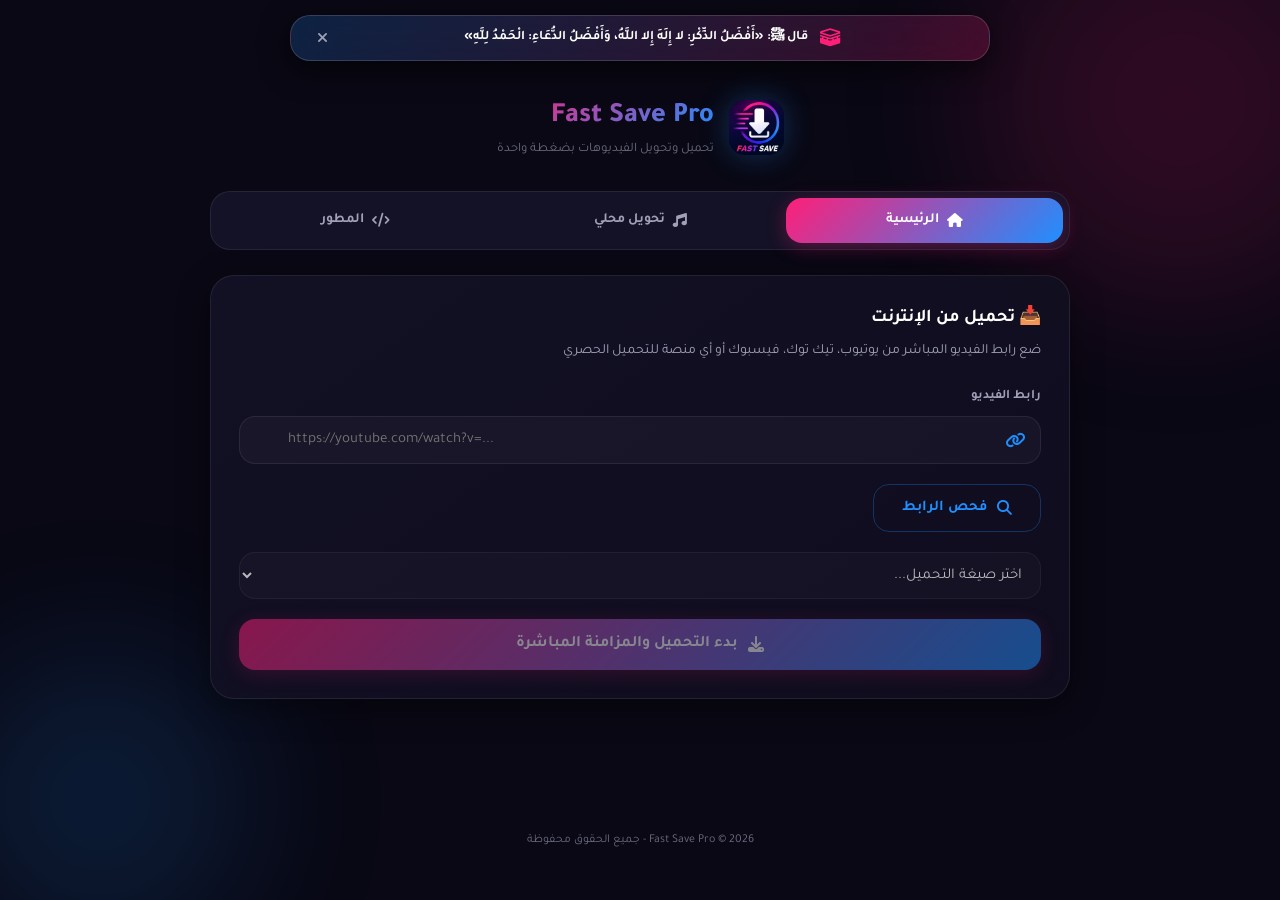
==== commit b5d00e25: "Update index.html" ====
--- a/index.html
+++ b/index.html
@@ -238,12 +238,12 @@
         .section { display: none; }
         .section.active { display: block; }
 
-        /* --- تعديل وتنسيق بطاقة المطور لتبقى داخل الفريم تماماً ومضبوطة بدقة --- */
+        /* --- ضبط أبعاد بطاقة المطور لتتطابق تماماً مع مسافات وفريم الكارت الرئيسي --- */
         .developer-card {
             background: linear-gradient(145deg, rgba(255, 31, 120, 0.05), rgba(31, 143, 255, 0.05));
             border: 1px solid var(--border-subtle);
-            border-radius: 16px;
-            padding: 20px 15px;
+            border-radius: 18px;
+            padding: 24px 20px;
             width: 100%;
             text-align: center;
             position: relative;
@@ -252,12 +252,12 @@
 
         .dev-badge {
             position: absolute;
-            top: 12px;
-            right: 12px;
+            top: 15px;
+            right: 15px;
             background: rgba(31, 143, 255, 0.15);
             color: var(--blue-electric);
             border: 1px solid rgba(31, 143, 255, 0.3);
-            padding: 3px 10px;
+            padding: 4px 12px;
             border-radius: 20px;
             font-size: 11px;
             font-weight: 700;
@@ -268,9 +268,9 @@
 
         .developer-avatar-wrapper {
             position: relative;
-            width: 80px;
-            height: 80px;
-            margin: 5px auto 12px;
+            width: 85px;
+            height: 85px;
+            margin: 5px auto 15px;
         }
 
         .developer-avatar {
@@ -281,7 +281,7 @@
             display: flex;
             align-items: center;
             justify-content: center;
-            font-size: 35px;
+            font-size: 38px;
             color: #ffffff;
             border: 3px solid var(--bg-deep);
             box-shadow: 0 0 20px var(--pink-glow);
@@ -292,31 +292,32 @@
             position: absolute;
             bottom: 2px;
             right: 2px;
-            width: 12px;
-            height: 12px;
+            width: 13px;
+            height: 13px;
             background-color: #00e676;
             border: 2px solid var(--bg-deep);
             border-radius: 50%;
         }
 
         .developer-name {
-            font-size: 18px;
+            font-size: 19px;
             font-weight: 800;
             color: #ffffff;
-            margin-bottom: 2px;
+            margin-bottom: 4px;
         }
 
         .developer-title {
-            font-size: 12px;
+            font-size: 13px;
             color: var(--pink-neon);
             font-weight: 600;
-            margin-bottom: 15px;
+            margin-bottom: 20px;
         }
 
         .social-buttons {
             display: flex;
             flex-direction: column;
-            gap: 10px;
+            gap: 12px;
+            width: 100%;
         }
 
         .app-footer { text-align: center; padding: 30px 0; color: var(--text-muted); font-size: 12px; margin-top: auto; }
@@ -416,7 +417,7 @@
             </div>
         </section>
 
-        <!-- Developer Section (داخل الفريم تماماً ومضبوط بإحكام) -->
+        <!-- Developer Section (أبعاد متطابقة ومظبوطة جوه الفريم الأساسي تماماً) -->
         <section class="section" id="section-developer">
             <div class="card">
                 <h2 class="card-title">👨‍💻 معلومات المطور</h2>
@@ -438,12 +439,12 @@
                     <p class="developer-title">Software & DevOps Engineer</p>
 
                     <div class="social-buttons">
-                        <a href="https://wa.me/201552833826" target="_blank" class="btn btn-success btn-full" style="text-decoration: none; padding: 12px;">
+                        <a href="https://wa.me/201552833826" target="_blank" class="btn btn-success btn-full" style="text-decoration: none; padding: 14px;">
                             <i class="fab fa-whatsapp" style="font-size: 18px;"></i>
                             <span>تواصل عبر الواتساب</span>
                         </a>
 
-                        <a href="https://t.me/+201552833826" target="_blank" class="btn btn-telegram btn-full" style="text-decoration: none; padding: 12px;">
+                        <a href="https://t.me/+201552833826" target="_blank" class="btn btn-telegram btn-full" style="text-decoration: none; padding: 14px;">
                             <i class="fab fa-telegram-plane" style="font-size: 18px;"></i>
                             <span>تواصل عبر التليجرام</span>
                         </a>
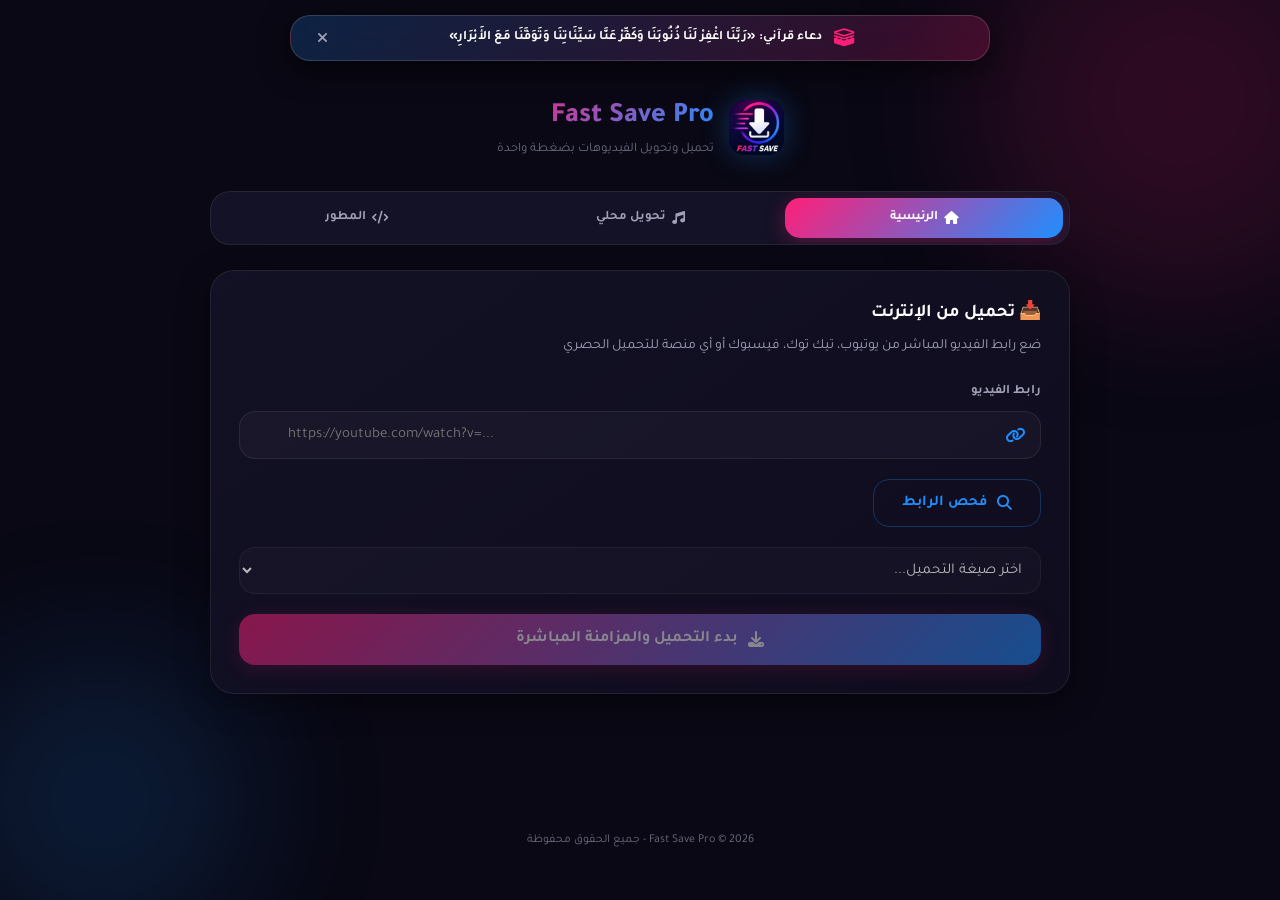
==== commit f434ec96: "Update index.html" ====
--- a/index.html
+++ b/index.html
@@ -151,20 +151,47 @@
             -webkit-background-clip: text; -webkit-text-fill-color: transparent;
         }
 
+        /* --- تعديل وحل مشكلة خروج التبويب عن الفريم تماماً --- */
         .nav-tabs {
-            display: flex; gap: 8px; margin-bottom: 25px; background: var(--bg-card);
-            padding: 6px; border-radius: 20px; border: 1px solid var(--border-subtle);
+            display: flex; 
+            gap: 6px; 
+            margin-bottom: 25px; 
+            background: var(--bg-card);
+            padding: 6px; 
+            border-radius: 20px; 
+            border: 1px solid var(--border-subtle);
+            width: 100%;
+            overflow: hidden; /* لمنع أي خروج للمحتوى عن الحدود */
         }
 
         .nav-tab {
-            flex: 1; padding: 14px 20px; border: none; background: transparent;
-            color: var(--text-secondary); font-family: 'Tajawal', sans-serif;
-            font-size: 14px; font-weight: 600; border-radius: 16px; cursor: pointer;
-            transition: all 0.3s; display: flex; align-items: center; justify-content: center; gap: 8px;
+            flex: 1; 
+            min-width: 0; /* لضمان انكماش العناصر بمرونة داخل الفريم */
+            padding: 12px 10px; 
+            border: none; 
+            background: transparent;
+            color: var(--text-secondary); 
+            font-family: 'Tajawal', sans-serif;
+            font-size: 13px; 
+            font-weight: 600; 
+            border-radius: 15px; 
+            cursor: pointer;
+            transition: all 0.3s; 
+            display: flex; 
+            align-items: center; 
+            justify-content: center; 
+            gap: 6px;
+            white-space: nowrap;
+        }
+
+        .nav-tab span {
+            overflow: hidden;
+            text-overflow: ellipsis;
         }
 
         .nav-tab.active {
-            color: var(--text-primary); background: var(--gradient-pink-blue);
+            color: var(--text-primary); 
+            background: var(--gradient-pink-blue);
             box-shadow: 0 4px 20px rgba(255, 31, 120, 0.3);
         }
 
@@ -417,7 +444,7 @@
             </div>
         </section>
 
-        <!-- Developer Section (أبعاد متطابقة ومظبوطة جوه الفريم الأساسي تماماً) -->
+        <!-- Developer Section -->
         <section class="section" id="section-developer">
             <div class="card">
                 <h2 class="card-title">👨‍💻 معلومات المطور</h2>
